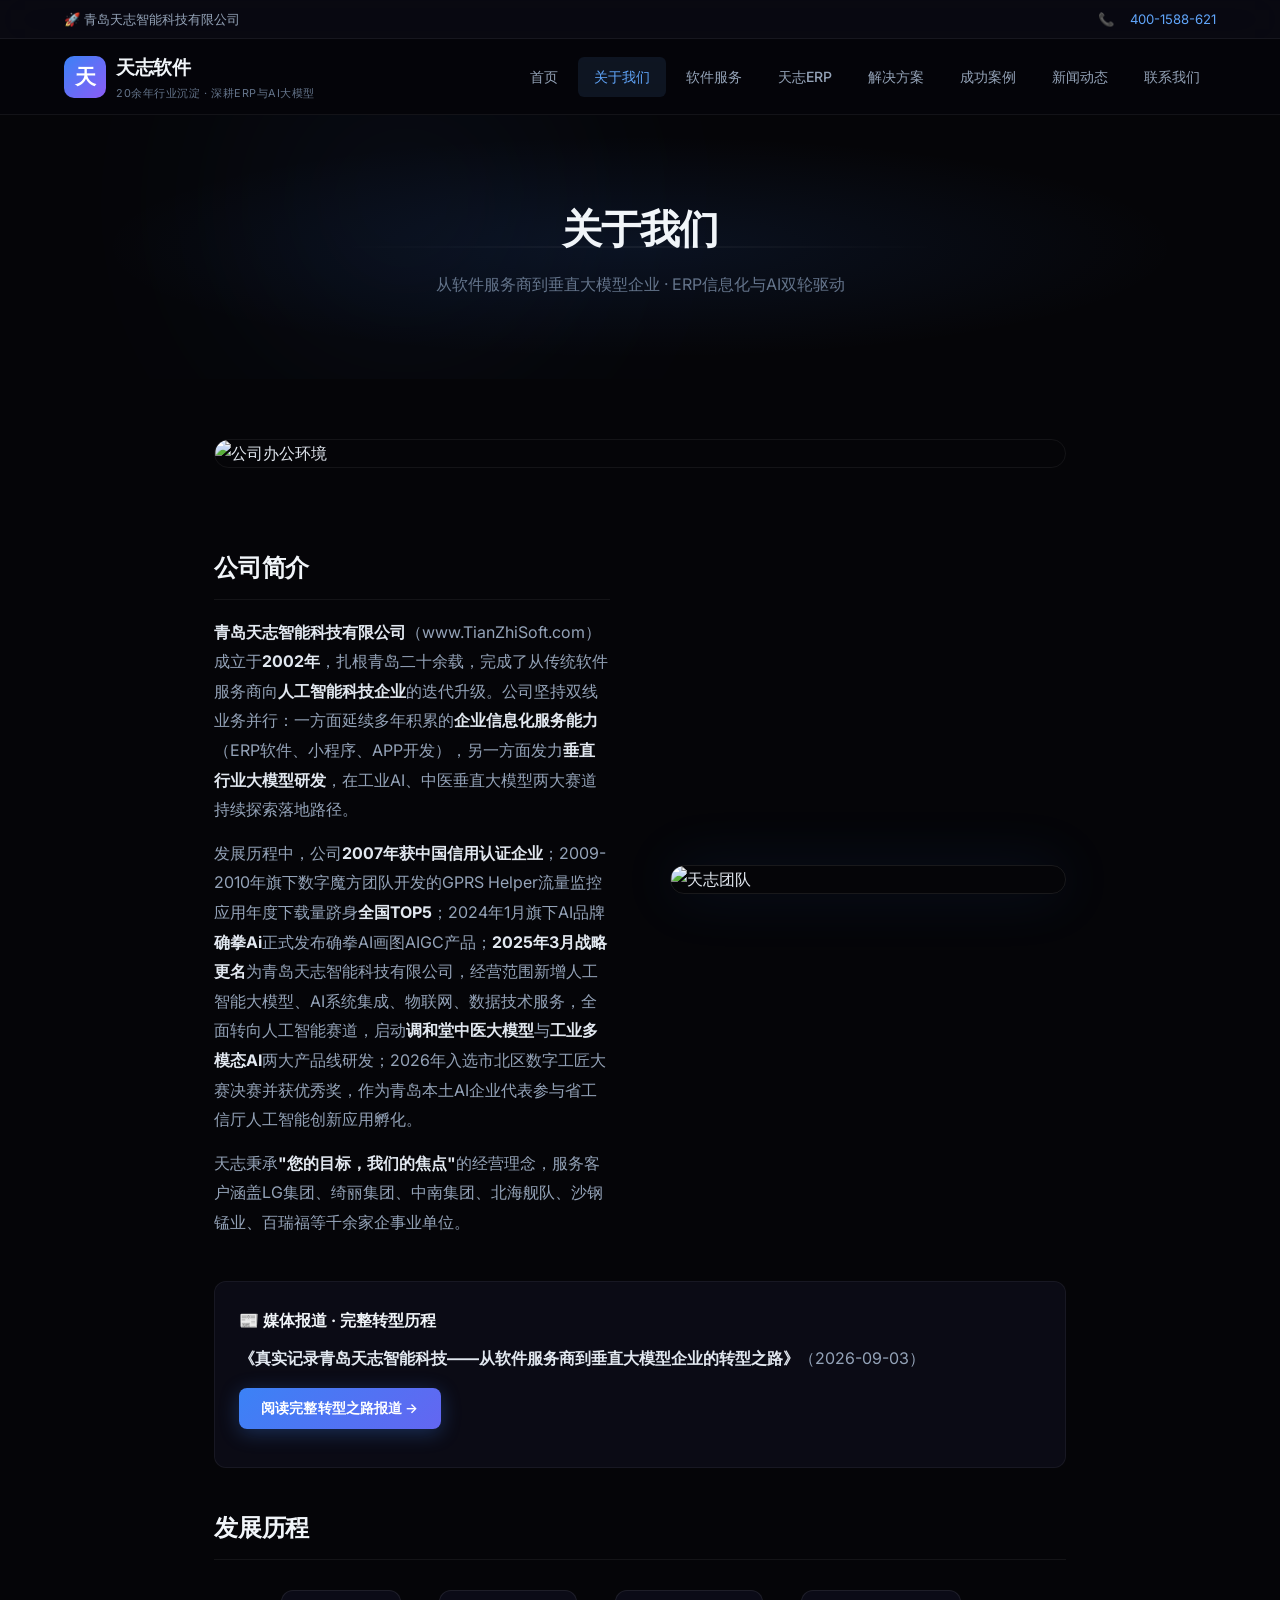
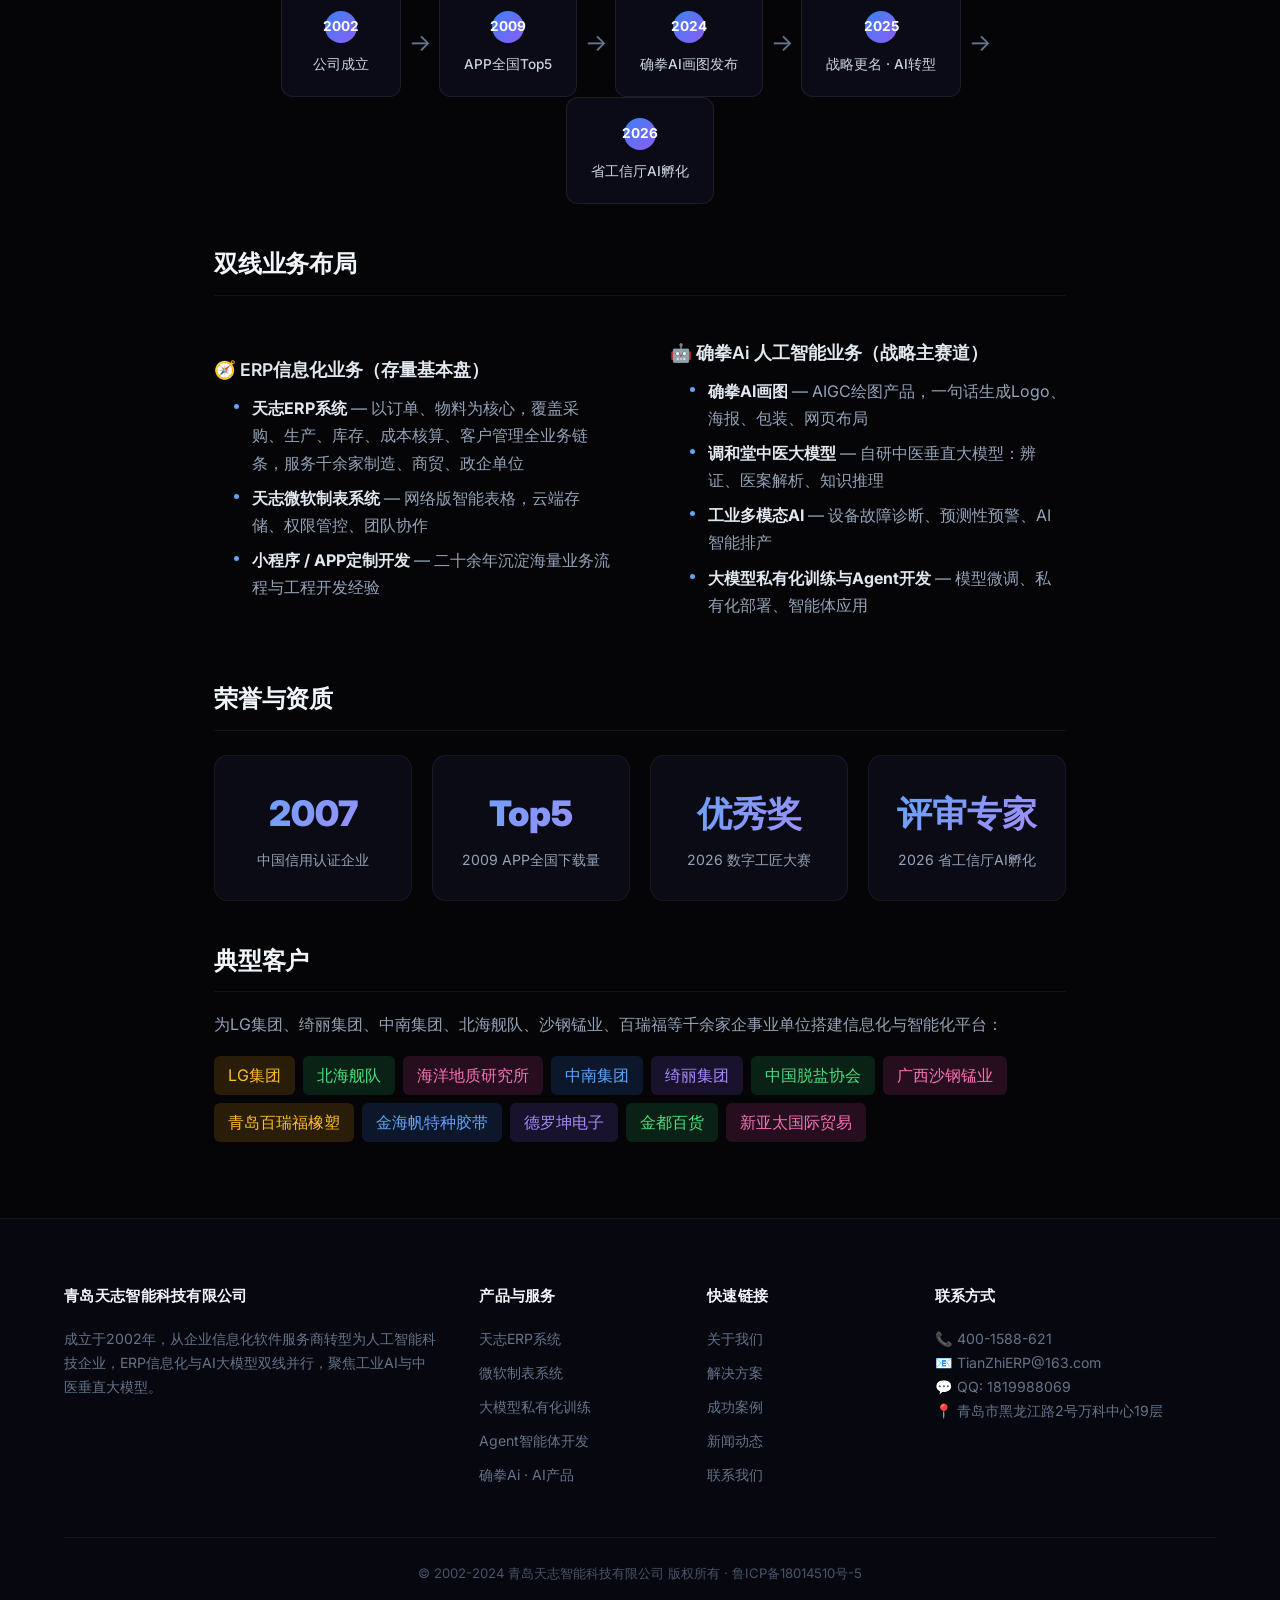
==== about.html @ 3a3dab51 "备份: www.tianzhisoft.com 全站 8 页面 + CSS (2026-09-12 改版前原版)" ====
<!DOCTYPE html>
<html lang="zh-CN">
<head>
<meta charset="UTF-8">
<meta name="viewport" content="width=device-width, initial-scale=1.0">
<meta name="description" content="青岛天志智能科技有限公司成立于2002年，从ERP信息化软件服务商转型为人工智能科技企业，聚焦大模型私有化训练、Agent开发与垂直行业AI。">
<title>关于我们 — 青岛天志智能科技 · 从软件服务商到AI企业</title>
<link href="https://fonts.googleapis.com/css2?family=Inter:wght@400;500;600;700;800;900&display=swap" rel="stylesheet">
<link rel="stylesheet" href="css/style.css">
</head>
<body>
<div class="top-bar"><div class="container"><span>🚀 青岛天志智能科技有限公司</span><span>📞 <a href="tel:4001588621">400-1588-621</a></span></div></div>
<header class="header">
  <div class="container">
    <a href="index.html" class="logo"><div class="logo-icon">天</div><div class="logo-text"><h1>天志软件</h1><span>20余年行业沉淀 · 深耕ERP与AI大模型</span></div></a>
    <div class="menu-toggle"><span></span><span></span><span></span></div>
    <nav class="nav">
      <a href="index.html">首页</a><a href="about.html" class="active">关于我们</a><a href="software.html">软件服务</a><a href="erp.html">天志ERP</a><a href="solutions.html">解决方案</a><a href="cases.html">成功案例</a><a href="news.html">新闻动态</a><a href="contact.html">联系我们</a>
    </nav>
  </div>
</header>

<section class="page-banner">
  <div class="glow-orb glow-orb--blue" style="width:300px;height:300px;top:-60px;left:20%;opacity:0.08;"></div>
  <div class="container" style="position:relative;z-index:1;"><h2>关于我们</h2><p>从软件服务商到垂直大模型企业 · ERP信息化与AI双轮驱动</p></div>
</section>

<div class="content">
  <div class="section-img">
    <img src="https://images.unsplash.com/photo-1497366216548-37526070297c?w=900&h=300&fit=crop&auto=format" alt="公司办公环境" loading="lazy">
  </div>

  <!-- Company Overview -->
  <div class="split-grid" style="margin-bottom:30px;">
    <div>
      <h2>公司简介</h2>
      <p><strong>青岛天志智能科技有限公司</strong>（www.TianZhiSoft.com）成立于<strong>2002年</strong>，扎根青岛二十余载，完成了从传统软件服务商向<strong>人工智能科技企业</strong>的迭代升级。公司坚持双线业务并行：一方面延续多年积累的<strong>企业信息化服务能力</strong>（ERP软件、小程序、APP开发），另一方面发力<strong>垂直行业大模型研发</strong>，在工业AI、中医垂直大模型两大赛道持续探索落地路径。</p>
      <p>发展历程中，公司<strong>2007年获中国信用认证企业</strong>；2009-2010年旗下数字魔方团队开发的GPRS Helper流量监控应用年度下载量跻身<strong>全国TOP5</strong>；2024年1月旗下AI品牌<strong>确拳Ai</strong>正式发布确拳AI画图AIGC产品；<strong>2025年3月战略更名</strong>为青岛天志智能科技有限公司，经营范围新增人工智能大模型、AI系统集成、物联网、数据技术服务，全面转向人工智能赛道，启动<strong>调和堂中医大模型</strong>与<strong>工业多模态AI</strong>两大产品线研发；2026年入选市北区数字工匠大赛决赛并获优秀奖，作为青岛本土AI企业代表参与省工信厅人工智能创新应用孵化。</p>
      <p>天志秉承<strong>"您的目标，我们的焦点"</strong>的经营理念，服务客户涵盖LG集团、绮丽集团、中南集团、北海舰队、沙钢锰业、百瑞福等千余家企事业单位。</p>
    </div>
    <div class="float-img">
      <img src="https://images.unsplash.com/photo-1600880292089-90a7e086ee0c?w=500&h=380&fit=crop&auto=format" alt="天志团队" loading="lazy">
    </div>
  </div>

  <!-- 转型之路 媒体报道链接 -->
  <div class="contact-info-cta" style="margin:10px 0 30px;">
    <p>📰 媒体报道 · 完整转型历程</p>
    <p style="margin-top:4px;"><strong style="color:#e2e8f0;">《真实记录青岛天志智能科技——从软件服务商到垂直大模型企业的转型之路》</strong>（2026-09-03）</p>
    <p style="margin-top:8px;"><a href="https://it.sohu.com/a/1071142036_121908860" target="_blank" rel="noopener" class="btn btn-primary" style="padding:8px 22px;font-size:0.85rem;">阅读完整转型之路报道 →</a></p>
  </div>

  <!-- Milestones -->
  <h2>发展历程</h2>
  <div class="process-flow" style="margin:30px 0;">
    <div class="process-step"><div class="step-num">2002</div><div class="step-label">公司成立</div></div><span class="process-arrow">→</span>
    <div class="process-step"><div class="step-num">2009</div><div class="step-label">APP全国Top5</div></div><span class="process-arrow">→</span>
    <div class="process-step"><div class="step-num">2024</div><div class="step-label">确拳AI画图发布</div></div><span class="process-arrow">→</span>
    <div class="process-step"><div class="step-num">2025</div><div class="step-label">战略更名 · AI转型</div></div><span class="process-arrow">→</span>
    <div class="process-step"><div class="step-num">2026</div><div class="step-label">省工信厅AI孵化</div></div>
  </div>

  <!-- 双业务布局 -->
  <h2>双线业务布局</h2>
  <div class="split-grid" style="margin-bottom:24px;">
    <div>
      <h3>🧭 ERP信息化业务（存量基本盘）</h3>
      <ul>
        <li><strong>天志ERP系统</strong> — 以订单、物料为核心，覆盖采购、生产、库存、成本核算、客户管理全业务链条，服务千余家制造、商贸、政企单位</li>
        <li><strong>天志微软制表系统</strong> — 网络版智能表格，云端存储、权限管控、团队协作</li>
        <li><strong>小程序 / APP定制开发</strong> — 二十余年沉淀海量业务流程与工程开发经验</li>
      </ul>
    </div>
    <div>
      <h3>🤖 确拳Ai 人工智能业务（战略主赛道）</h3>
      <ul>
        <li><strong>确拳AI画图</strong> — AIGC绘图产品，一句话生成Logo、海报、包装、网页布局</li>
        <li><strong>调和堂中医大模型</strong> — 自研中医垂直大模型：辨证、医案解析、知识推理</li>
        <li><strong>工业多模态AI</strong> — 设备故障诊断、预测性预警、AI智能排产</li>
        <li><strong>大模型私有化训练与Agent开发</strong> — 模型微调、私有化部署、智能体应用</li>
      </ul>
    </div>
  </div>

  <!-- 荣誉资质 -->
  <h2>荣誉与资质</h2>
  <div class="stat-banner" style="margin:24px 0;">
    <div class="stat-banner-item"><div class="num">2007</div><div class="lbl">中国信用认证企业</div></div>
    <div class="stat-banner-item"><div class="num">Top5</div><div class="lbl">2009 APP全国下载量</div></div>
    <div class="stat-banner-item"><div class="num">优秀奖</div><div class="lbl">2026 数字工匠大赛</div></div>
    <div class="stat-banner-item"><div class="num">评审专家</div><div class="lbl">2026 省工信厅AI孵化</div></div>
  </div>

  <!-- Clients -->
  <h2>典型客户</h2>
  <p>为LG集团、绮丽集团、中南集团、北海舰队、沙钢锰业、百瑞福等千余家企事业单位搭建信息化与智能化平台：</p>
  <div style="display:flex;flex-wrap:wrap;gap:8px;margin:16px 0;">
    <span style="background:rgba(245,158,11,0.15);color:#fbbf24;padding:6px 14px;border-radius:6px;">LG集团</span>
    <span style="background:rgba(34,197,94,0.15);color:#4ade80;padding:6px 14px;border-radius:6px;">北海舰队</span>
    <span style="background:rgba(236,72,153,0.15);color:#f472b6;padding:6px 14px;border-radius:6px;">海洋地质研究所</span>
    <span style="background:rgba(59,130,246,0.15);color:#60a5fa;padding:6px 14px;border-radius:6px;">中南集团</span>
    <span style="background:rgba(139,92,246,0.15);color:#a78bfa;padding:6px 14px;border-radius:6px;">绮丽集团</span>
    <span style="background:rgba(34,197,94,0.15);color:#4ade80;padding:6px 14px;border-radius:6px;">中国脱盐协会</span>
    <span style="background:rgba(236,72,153,0.15);color:#f472b6;padding:6px 14px;border-radius:6px;">广西沙钢锰业</span>
    <span style="background:rgba(245,158,11,0.15);color:#fbbf24;padding:6px 14px;border-radius:6px;">青岛百瑞福橡塑</span>
    <span style="background:rgba(59,130,246,0.15);color:#60a5fa;padding:6px 14px;border-radius:6px;">金海帆特种胶带</span>
    <span style="background:rgba(139,92,246,0.15);color:#a78bfa;padding:6px 14px;border-radius:6px;">德罗坤电子</span>
    <span style="background:rgba(34,197,94,0.15);color:#4ade80;padding:6px 14px;border-radius:6px;">金都百货</span>
    <span style="background:rgba(236,72,153,0.15);color:#f472b6;padding:6px 14px;border-radius:6px;">新亚太国际贸易</span>
  </div>
</div>

<footer class="footer">
  <div class="container">
    <div class="footer-grid">
      <div><h4>青岛天志智能科技有限公司</h4><p>成立于2002年，从企业信息化软件服务商转型为人工智能科技企业，ERP信息化与AI大模型双线并行，聚焦工业AI与中医垂直大模型。</p></div>
      <div><h4>产品与服务</h4><a href="erp.html">天志ERP系统</a><a href="software.html">微软制表系统</a><a href="contact.html">大模型私有化训练</a><a href="contact.html">Agent智能体开发</a><a href="cases.html">确拳Ai · AI产品</a></div>
      <div><h4>快速链接</h4><a href="about.html">关于我们</a><a href="solutions.html">解决方案</a><a href="cases.html">成功案例</a><a href="news.html">新闻动态</a><a href="contact.html">联系我们</a></div>
      <div><h4>联系方式</h4><p>📞 400-1588-621</p><p>📧 TianZhiERP@163.com</p><p>💬 QQ: 1819988069</p><p>📍 青岛市黑龙江路2号万科中心19层</p></div>
    </div>
    <div class="footer-bottom">© 2002-2024 青岛天志智能科技有限公司 版权所有 · 鲁ICP备18014510号-5</div>
  </div>
</footer>
<div class="back-top">↑</div>
<script src="js/main.js"></script>
</body>
</html>
---- css/style.css ----
/* ============================================================
   青岛天志软件 — 企业官网样式表
   设计参考: 现代SaaS风格，暗色主题 + 渐变点缀
   ============================================================ */

/* --- Reset & Base --- */
*, *::before, *::after { margin:0; padding:0; box-sizing:border-box; }
html { scroll-behavior:smooth; font-size:16px; }
body {
  font-family: "Inter", "Microsoft YaHei", "PingFang SC", "Hiragino Sans GB", -apple-system, BlinkMacSystemFont, "Segoe UI", sans-serif;
  color: #e2e8f0;
  background: #050508;
  line-height: 1.7;
  overflow-x: hidden;
}

a { text-decoration:none; color:inherit; }
ul, ol { list-style:none; }
img { max-width:100%; height:auto; display:block; }

/* --- Scrollbar --- */
::-webkit-scrollbar { width:6px; }
::-webkit-scrollbar-track { background:#0a0a14; }
::-webkit-scrollbar-thumb { background:#2a2a4a; border-radius:3px; }
::-webkit-scrollbar-thumb:hover { background:#3a3a5a; }

/* --- Utility --- */
.container { max-width:1200px; margin:0 auto; padding:0 24px; }
.section { padding:100px 0; position:relative; }
.section-label {
  display:inline-block; font-size:0.8rem; font-weight:600; letter-spacing:0.15em;
  text-transform:uppercase; color:#60a5fa; margin-bottom:16px;
  background:rgba(96,165,250,0.1); padding:6px 14px; border-radius:20px;
}
.section-title {
  font-size:2.5rem; font-weight:800; color:#f1f5f9; margin-bottom:16px;
  letter-spacing:-0.02em; line-height:1.2;
}
.section-title .gradient {
  background:linear-gradient(135deg, #60a5fa 0%, #a78bfa 40%, #fbbf24 100%);
  -webkit-background-clip:text; -webkit-text-fill-color:transparent;
  background-clip:text;
}
.section-subtitle {
  color:#94a3b8; font-size:1.1rem; margin-bottom:56px; max-width:600px;
}
.text-center { text-align:center; }
.text-center .section-subtitle { margin-left:auto; margin-right:auto; }

/* --- Glow Orbs (Background ambient) --- */
.glow-orb {
  position:absolute; border-radius:50%; filter:blur(120px); opacity:0.15;
  pointer-events:none; z-index:0;
}
.glow-orb--blue { background:#3b82f6; width:500px; height:500px; top:-100px; right:-150px; }
.glow-orb--purple { background:#8b5cf6; width:400px; height:400px; bottom:-100px; left:-100px; }
.glow-orb--gold { background:#f59e0b; width:300px; height:300px; top:50%; left:50%; transform:translate(-50%,-50%); }

/* --- Buttons --- */
.btn {
  display:inline-flex; align-items:center; gap:8px; padding:12px 28px; border-radius:8px;
  font-size:0.93rem; font-weight:600; cursor:pointer; transition:all .3s; border:none;
  letter-spacing:0.01em; position:relative; overflow:hidden;
}
.btn-primary {
  background:linear-gradient(135deg, #3b82f6, #6366f1);
  color:#fff; box-shadow:0 4px 20px rgba(59,130,246,0.3);
}
.btn-primary:hover { transform:translateY(-2px); box-shadow:0 8px 30px rgba(59,130,246,0.45); }
.btn-outline {
  border:1px solid rgba(255,255,255,0.2); color:#e2e8f0; background:rgba(255,255,255,0.04);
  backdrop-filter:blur(10px);
}
.btn-outline:hover { border-color:rgba(255,255,255,0.4); background:rgba(255,255,255,0.08); }
.btn-gold {
  background:linear-gradient(135deg, #f59e0b, #fbbf24); color:#0f172a;
  box-shadow:0 4px 20px rgba(245,158,11,0.3);
}
.btn-gold:hover { transform:translateY(-2px); box-shadow:0 8px 30px rgba(245,158,11,0.45); }
.btn-lg { padding:14px 36px; font-size:1rem; border-radius:10px; }

/* --- Top Bar --- */
.top-bar {
  background:rgba(10,10,20,0.8); border-bottom:1px solid rgba(255,255,255,0.06);
  font-size:0.82rem; padding:8px 0; backdrop-filter:blur(20px);
}
.top-bar .container { display:flex; justify-content:space-between; align-items:center; }
.top-bar span { color:#94a3b8; }
.top-bar a { color:#60a5fa; margin-left:12px; }
.top-bar a:hover { color:#93c5fd; }

/* --- Header --- */
.header {
  background:rgba(5,5,10,0.85); border-bottom:1px solid rgba(255,255,255,0.06);
  position:sticky; top:0; z-index:100; backdrop-filter:blur(20px);
}
.header .container { display:flex; align-items:center; justify-content:space-between; padding-top:12px; padding-bottom:12px; }
.logo { display:flex; align-items:center; gap:10px; }
.logo-icon {
  width:42px; height:42px; background:linear-gradient(135deg, #3b82f6, #8b5cf6);
  border-radius:10px; display:flex; align-items:center; justify-content:center;
  color:#fff; font-size:1.3rem; font-weight:900;
}
.logo-text h1 { font-size:1.2rem; color:#f1f5f9; font-weight:700; letter-spacing:-0.02em; }
.logo-text span { font-size:0.68rem; color:#64748b; display:block; letter-spacing:0.05em; white-space:nowrap; }

.nav { display:flex; gap:4px; }
.nav a {
  display:block; padding:8px 16px; color:#94a3b8; font-size:0.88rem;
  font-weight:500; border-radius:6px; transition:all .25s;
}
.nav a:hover { color:#e2e8f0; background:rgba(255,255,255,0.05); }
.nav a.active { color:#60a5fa; background:rgba(96,165,250,0.1); }

.menu-toggle {
  display:none; flex-direction:column; gap:5px; cursor:pointer; padding:8px;
}
.menu-toggle span {
  display:block; width:24px; height:2px; background:#94a3b8; border-radius:2px; transition:.3s;
}

/* --- Hero --- */
.hero {
  padding:120px 0 100px; position:relative; overflow:hidden;
  background:radial-gradient(ellipse 80% 60% at 50% 0%, rgba(59,130,246,0.12) 0%, transparent 60%),
             radial-gradient(ellipse 60% 50% at 80% 80%, rgba(139,92,246,0.08) 0%, transparent 60%);
}
.hero .container { position:relative; z-index:1; display:grid; grid-template-columns:1fr 1fr; gap:60px; align-items:center; }
.hero-content { }
.hero-badge {
  display:inline-flex; align-items:center; gap:8px; background:rgba(96,165,250,0.1);
  border:1px solid rgba(96,165,250,0.2); padding:6px 16px; border-radius:20px;
  font-size:0.82rem; color:#60a5fa; margin-bottom:24px;
}
.hero-badge .dot { width:6px; height:6px; background:#22c55e; border-radius:50%; animation:pulse 2s infinite; }
@keyframes pulse { 0%,100%{opacity:1} 50%{opacity:0.3} }
.hero h2 { font-size:3.2rem; font-weight:800; color:#f1f5f9; line-height:1.15; letter-spacing:-0.03em; margin-bottom:20px; }
.hero h2 .gradient {
  background:linear-gradient(135deg, #60a5fa 0%, #a78bfa 50%, #fbbf24 100%);
  -webkit-background-clip:text; -webkit-text-fill-color:transparent;
  background-clip:text;
}
.hero p { font-size:1.1rem; color:#94a3b8; margin-bottom:36px; line-height:1.8; max-width:520px; }
.hero-btns { display:flex; gap:14px; flex-wrap:wrap; }
.hero-stats { display:flex; gap:32px; margin-top:48px; }
.hero-stat { }
.hero-stat h3 { font-size:2rem; color:#f1f5f9; font-weight:800; letter-spacing:-0.02em; }
.hero-stat h3 span { background:linear-gradient(135deg, #60a5fa, #a78bfa); -webkit-background-clip:text; -webkit-text-fill-color:transparent; background-clip:text; }
.hero-stat p { color:#64748b; font-size:0.85rem; margin:0; }

/* Hero Visual (right side) */
.hero-visual {
  position:relative;
}
.hero-card {
  background:rgba(15,15,30,0.8); border:1px solid rgba(255,255,255,0.08); border-radius:16px;
  padding:28px; backdrop-filter:blur(20px); position:relative; z-index:2;
}
.hero-card .metric-row { display:flex; gap:20px; margin-bottom:20px; }
.hero-card .metric {
  flex:1; background:rgba(255,255,255,0.03); border-radius:10px; padding:16px;
  border:1px solid rgba(255,255,255,0.05);
}
.hero-card .metric .value { font-size:1.5rem; font-weight:800; color:#f1f5f9; }
.hero-card .metric .label { font-size:0.75rem; color:#64748b; margin-top:4px; }
.hero-card .progress-bar {
  height:4px; background:rgba(255,255,255,0.06); border-radius:2px; margin-top:16px; overflow:hidden;
}
.hero-card .progress-bar .fill {
  height:100%; background:linear-gradient(90deg, #3b82f6, #8b5cf6); border-radius:2px;
  width:78%; animation:fillBar 2s ease-out;
}
@keyframes fillBar { from{width:0} to{width:78%} }

/* --- Cards --- */
.cards { display:grid; grid-template-columns:repeat(auto-fit, minmax(270px,1fr)); gap:20px; }
.card {
  background:rgba(15,15,30,0.6); border:1px solid rgba(255,255,255,0.06);
  border-radius:14px; padding:32px 26px; transition:all .35s;
  position:relative; overflow:hidden;
}
.card::before {
  content:''; position:absolute; top:0; left:0; right:0; height:1px;
  background:linear-gradient(90deg, transparent, rgba(96,165,250,0.4), transparent);
  opacity:0; transition:opacity .35s;
}
.card:hover { transform:translateY(-4px); border-color:rgba(255,255,255,0.12); box-shadow:0 20px 60px rgba(0,0,0,0.4); }
.card:hover::before { opacity:1; }
.card-icon {
  width:48px; height:48px; border-radius:12px; display:flex; align-items:center;
  justify-content:center; margin-bottom:18px; font-size:1.3rem;
  background:rgba(59,130,246,0.1); color:#60a5fa;
}
.card:nth-child(2) .card-icon { background:rgba(139,92,246,0.1); color:#a78bfa; }
.card:nth-child(3) .card-icon { background:rgba(245,158,11,0.1); color:#fbbf24; }
.card:nth-child(4) .card-icon { background:rgba(34,197,94,0.1); color:#4ade80; }
.card h3 { font-size:1.1rem; color:#f1f5f9; margin-bottom:8px; font-weight:700; }
.card p { color:#94a3b8; font-size:0.9rem; line-height:1.7; margin-bottom:14px; }
.card .link { color:#60a5fa; font-size:0.88rem; font-weight:600; display:inline-flex; align-items:center; gap:6px; transition:gap .3s; }
.card .link:hover { gap:10px; }

/* --- ERP Modules --- */
.erp-modules { display:grid; grid-template-columns:repeat(4,1fr); gap:16px; }
.erp-module {
  background:rgba(15,15,30,0.6); border:1px solid rgba(255,255,255,0.05);
  border-radius:12px; padding:24px 16px; text-align:center; transition:.3s;
}
.erp-module:hover { border-color:rgba(96,165,250,0.3); background:rgba(30,30,50,0.6); transform:translateY(-2px); }
.erp-module .num { font-size:1.6rem; font-weight:900; background:linear-gradient(135deg, #60a5fa, #a78bfa); -webkit-background-clip:text; -webkit-text-fill-color:transparent; background-clip:text; margin-bottom:6px; }
.erp-module h4 { font-size:0.88rem; color:#cbd5e1; font-weight:500; }

/* --- Advantage Table --- */
.adv-table { width:100%; border-collapse:separate; border-spacing:0; border-radius:14px; overflow:hidden; border:1px solid rgba(255,255,255,0.06); }
.adv-table th { background:rgba(30,30,50,0.8); color:#e2e8f0; padding:16px 24px; text-align:left; font-weight:600; font-size:0.9rem; }
.adv-table td { padding:16px 24px; border-bottom:1px solid rgba(255,255,255,0.04); color:#94a3b8; font-size:0.9rem; }
.adv-table tr:last-child td { border-bottom:none; }
.adv-table tr:hover td { background:rgba(255,255,255,0.02); }
.adv-table td:first-child { color:#f1f5f9; font-weight:600; }

/* --- Clients --- */
.clients-bar {
  background:rgba(15,15,30,0.6); border-top:1px solid rgba(255,255,255,0.05);
  border-bottom:1px solid rgba(255,255,255,0.05); padding:30px 0;
}
.clients-bar .container { display:flex; justify-content:center; align-items:center; gap:10px; flex-wrap:wrap; }
.clients-bar span { color:#64748b; font-size:0.88rem; }
.clients-bar strong { color:#cbd5e1; font-weight:500; }

/* --- Cases --- */
.case-list { display:grid; grid-template-columns:1fr 1fr; gap:20px; }
.case-card {
  background:rgba(15,15,30,0.6); border:1px solid rgba(255,255,255,0.06);
  border-radius:14px; padding:28px; transition:.35s; position:relative; overflow:hidden;
}
.case-card::after {
  content:''; position:absolute; left:0; top:0; bottom:0; width:3px;
  background:linear-gradient(180deg, #60a5fa, #a78bfa); border-radius:0 2px 2px 0;
  opacity:0; transition:opacity .35s;
}
.case-card:hover { border-color:rgba(255,255,255,0.12); box-shadow:0 20px 60px rgba(0,0,0,0.4); transform:translateY(-2px); }
.case-card:hover::after { opacity:1; }
.case-card h3 { color:#f1f5f9; font-size:1.05rem; margin-bottom:10px; font-weight:700; }
.case-card p { color:#94a3b8; font-size:0.9rem; line-height:1.7; }
.case-card .highlight { color:#60a5fa; font-weight:700; }

/* --- News --- */
.news-list { display:flex; flex-direction:column; gap:10px; }
.news-item {
  background:rgba(15,15,30,0.6); border:1px solid rgba(255,255,255,0.05);
  padding:16px 24px; border-radius:10px; display:flex;
  justify-content:space-between; align-items:center; transition:.3s;
}
.news-item:hover { border-color:rgba(255,255,255,0.1); background:rgba(25,25,40,0.6); }
.news-item .date { color:#64748b; font-size:0.82rem; white-space:nowrap; margin-left:16px; font-variant-numeric:tabular-nums; }
.news-item a { color:#cbd5e1; font-size:0.93rem; }
.news-item a:hover { color:#60a5fa; }

/* --- Page Banner --- */
.page-banner {
  padding:80px 0; text-align:center; position:relative; overflow:hidden;
  background:radial-gradient(ellipse 60% 60% at 50% 50%, rgba(59,130,246,0.1) 0%, transparent 70%);
}
.page-banner::before {
  content:''; position:absolute; top:50%; left:50%; transform:translate(-50%,-50%);
  width:600px; height:1px; background:linear-gradient(90deg, transparent, rgba(255,255,255,0.1), transparent);
}
.page-banner h2 { font-size:2.5rem; font-weight:800; color:#f1f5f9; letter-spacing:-0.02em; margin-bottom:8px; }
.page-banner p { color:#64748b; font-size:1rem; }

/* --- Content (generic) --- */
.content { max-width:900px; margin:0 auto; padding:60px 24px; }
.content h2 { color:#f1f5f9; font-size:1.5rem; margin:40px 0 18px; font-weight:700; letter-spacing:-0.01em; padding-bottom:10px; border-bottom:1px solid rgba(255,255,255,0.06); }
.content h3 { color:#e2e8f0; font-size:1.1rem; margin:24px 0 10px; font-weight:600; }
.content h4 { color:#cbd5e1; font-size:0.98rem; margin:16px 0 8px; }
.content p { color:#94a3b8; margin-bottom:14px; line-height:1.85; }
.content ul, .content ol { margin:10px 0 20px 20px; }
.content ul li, .content ol li { color:#94a3b8; margin-bottom:8px; line-height:1.7; }
.content ul li { position:relative; padding-left:18px; }
.content ul li::before { content:''; position:absolute; left:0; top:9px; width:5px; height:5px; background:#60a5fa; border-radius:50%; }
.content strong { color:#e2e8f0; }
.content blockquote {
  background:rgba(15,15,30,0.6); border-left:3px solid #8b5cf6; padding:16px 20px;
  margin:20px 0; color:#94a3b8; border-radius:0 8px 8px 0; font-style:italic;
}
.content hr { border:none; border-top:1px solid rgba(255,255,255,0.06); margin:40px 0; }

/* --- Contact --- */
.contact-grid { display:grid; grid-template-columns:1fr 1fr; gap:40px; align-items:start; }
.contact-info { }
.contact-info h3 { color:#f1f5f9; font-size:1.2rem; margin-bottom:20px; font-weight:700; }
.contact-item { display:flex; align-items:flex-start; gap:14px; margin-bottom:22px; }
.contact-item .icon {
  font-size:1.2rem; flex-shrink:0; margin-top:2px;
  width:40px; height:40px; border-radius:10px; display:flex; align-items:center;
  justify-content:center; background:rgba(96,165,250,0.1); color:#60a5fa;
}
.contact-item:nth-child(2) .icon { background:rgba(139,92,246,0.1); color:#a78bfa; }
.contact-item:nth-child(3) .icon { background:rgba(245,158,11,0.1); color:#fbbf24; }
.contact-item:nth-child(4) .icon { background:rgba(34,197,94,0.1); color:#4ade80; }
.contact-item:nth-child(5) .icon { background:rgba(236,72,153,0.1); color:#f472b6; }
.contact-item .text strong { display:block; color:#e2e8f0; font-size:0.88rem; font-weight:600; }
.contact-item .text span { color:#94a3b8; font-size:0.9rem; }
.contact-info-cta {
  margin-top:30px; padding:24px; border-radius:12px;
  background:rgba(15,15,30,0.6); border:1px solid rgba(255,255,255,0.06);
}
.contact-info-cta p:first-child { color:#f1f5f9; font-weight:700; margin-bottom:8px; }
.contact-info-cta p:last-child { color:#94a3b8; font-size:0.9rem; }

.contact-form {
  background:rgba(15,15,30,0.6); border:1px solid rgba(255,255,255,0.06);
  border-radius:16px; padding:32px;
}
.contact-form h3 { color:#f1f5f9; margin-bottom:24px; font-size:1.15rem; font-weight:700; }
.form-group { margin-bottom:18px; }
.form-group label { display:block; color:#94a3b8; font-size:0.85rem; margin-bottom:6px; font-weight:500; }
.form-group input, .form-group textarea {
  width:100%; padding:12px 16px; background:rgba(10,10,20,0.6);
  border:1px solid rgba(255,255,255,0.08); border-radius:8px;
  font-size:0.93rem; color:#e2e8f0; transition:.3s; font-family:inherit;
}
.form-group input::placeholder, .form-group textarea::placeholder { color:#475569; }
.form-group input:focus, .form-group textarea:focus {
  outline:none; border-color:#60a5fa; box-shadow:0 0 0 3px rgba(96,165,250,0.1);
}
.form-group textarea { height:130px; resize:vertical; }

/* --- CTA Section --- */
.cta-section {
  text-align:center; padding:100px 0; position:relative; overflow:hidden;
  background:radial-gradient(ellipse 60% 60% at 50% 50%, rgba(59,130,246,0.1) 0%, transparent 60%);
  border-top:1px solid rgba(255,255,255,0.05); border-bottom:1px solid rgba(255,255,255,0.05);
}
.cta-section h2 { font-size:2.2rem; font-weight:800; color:#f1f5f9; letter-spacing:-0.02em; margin-bottom:12px; }
.cta-section p { color:#94a3b8; font-size:1.05rem; margin-bottom:30px; }

/* --- Footer --- */
.footer {
  background:rgba(8,8,16,0.9); border-top:1px solid rgba(255,255,255,0.05);
  padding:64px 0 24px;
}
.footer-grid { display:grid; grid-template-columns:2fr 1fr 1fr 1.5fr; gap:40px; margin-bottom:40px; }
.footer h4 { color:#f1f5f9; font-size:0.95rem; margin-bottom:18px; font-weight:700; letter-spacing:0.02em; }
.footer p, .footer a { color:#64748b; font-size:0.88rem; }
.footer a { display:block; margin-bottom:10px; transition:color .2s; }
.footer a:hover { color:#e2e8f0; }
.footer-bottom {
  border-top:1px solid rgba(255,255,255,0.06); padding-top:24px;
  text-align:center; font-size:0.82rem; color:#475569;
}

/* --- Back to Top --- */
.back-top {
  position:fixed; bottom:28px; right:28px; width:44px; height:44px;
  background:rgba(30,30,50,0.8); border:1px solid rgba(255,255,255,0.1);
  color:#94a3b8; border-radius:12px; display:flex;
  align-items:center; justify-content:center; cursor:pointer;
  font-size:1.1rem; backdrop-filter:blur(10px);
  opacity:0; visibility:hidden; transition:.3s; z-index:200;
}
.back-top.show { opacity:1; visibility:visible; }
.back-top:hover { color:#f1f5f9; border-color:rgba(255,255,255,0.2); }

/* --- FAQ --- */
.faq-item {
  background:rgba(15,15,30,0.6); border:1px solid rgba(255,255,255,0.06);
  border-radius:12px; margin-bottom:12px; overflow:hidden; transition:.3s;
}
.faq-item:hover { border-color:rgba(255,255,255,0.1); }
.faq-q {
  padding:18px 24px; cursor:pointer; display:flex; justify-content:space-between;
  align-items:center; font-weight:600; color:#e2e8f0; font-size:0.95rem;
}
.faq-q::after { content:'+'; font-size:1.2rem; color:#64748b; transition:.3s; }
.faq-item.open .faq-q::after { content:'−'; color:#60a5fa; }
.faq-a { max-height:0; overflow:hidden; transition:max-height .35s; }
.faq-item.open .faq-a { max-height:300px; }
.faq-a p { padding:0 24px 18px; color:#94a3b8; font-size:0.9rem; line-height:1.7; }

/* --- Images & Visuals --- */
.img-rounded { border-radius:14px; overflow:hidden; }
.img-bordered { border:1px solid rgba(255,255,255,0.08); border-radius:14px; }
.img-glow { box-shadow:0 0 60px rgba(59,130,246,0.15); }
.img-cover { width:100%; height:100%; object-fit:cover; }
.img-contain { width:100%; height:100%; object-fit:contain; }

/* Image Card (text overlay on image) */
.img-card {
  position:relative; border-radius:14px; overflow:hidden; height:280px;
  border:1px solid rgba(255,255,255,0.06);
}
.img-card img { width:100%; height:100%; object-fit:cover; transition:transform .5s; }
.img-card:hover img { transform:scale(1.05); }
.img-card .img-card-overlay {
  position:absolute; inset:0;
  background:linear-gradient(180deg, transparent 30%, rgba(5,5,8,0.9) 100%);
  display:flex; flex-direction:column; justify-content:flex-end; padding:24px;
}
.img-card .img-card-overlay h4 { color:#fff; font-size:1.1rem; font-weight:700; margin-bottom:4px; }
.img-card .img-card-overlay p { color:#cbd5e1; font-size:0.85rem; }

/* Image Grid (2-col or 3-col) */
.img-grid-2 { display:grid; grid-template-columns:1fr 1fr; gap:20px; }
.img-grid-3 { display:grid; grid-template-columns:1fr 1fr 1fr; gap:20px; }
.img-grid-4 { display:grid; grid-template-columns:repeat(4,1fr); gap:16px; }

/* Hero Image (right side) */
.hero-img {
  position:relative; border-radius:16px; overflow:hidden;
  border:1px solid rgba(255,255,255,0.1); box-shadow:0 20px 80px rgba(0,0,0,0.5);
}
.hero-img img { width:100%; height:auto; display:block; }

/* Section image (full-width banner style) */
.section-img {
  border-radius:16px; overflow:hidden; margin-bottom:40px;
  border:1px solid rgba(255,255,255,0.06);
}
.section-img img { width:100%; height:auto; display:block; }

/* Photo gallery with caption */
.photo-caption {
  position:relative; border-radius:14px; overflow:hidden;
  border:1px solid rgba(255,255,255,0.06); transition:.3s;
}
.photo-caption:hover { transform:translateY(-3px); box-shadow:0 16px 48px rgba(0,0,0,0.4); }
.photo-caption img { width:100%; display:block; }
.photo-caption .caption {
  padding:14px 18px; background:rgba(15,15,30,0.8);
  font-size:0.85rem; color:#94a3b8;
}

/* Float image (image beside text with glow) */
.float-img {
  border-radius:14px; overflow:hidden; position:relative;
  border:1px solid rgba(255,255,255,0.08);
  box-shadow:0 0 60px rgba(59,130,246,0.12);
}
.float-img img { width:100%; display:block; }

@media (max-width:1024px) {
  .img-grid-3 { grid-template-columns:1fr 1fr; }
  .img-grid-4 { grid-template-columns:1fr 1fr; }
}
@media (max-width:768px) {
  .img-grid-2, .img-grid-3, .img-grid-4 { grid-template-columns:1fr; }
  .img-card { height:200px; }
}

/* Hero Illustration */
.hero-illustration { position:relative; z-index:2; }
.hero-illustration svg { width:100%; height:auto; }

/* Image + Text Split */
.split-grid { display:grid; grid-template-columns:1fr 1fr; gap:60px; align-items:center; }
.split-grid.reverse { direction:rtl; }
.split-grid.reverse > * { direction:ltr; }
.split-image { position:relative; }
.split-image img, .split-image svg { width:100%; border-radius:14px; }
.split-image::after {
  content:''; position:absolute; inset:-8px; border-radius:20px;
  background:linear-gradient(135deg, rgba(59,130,246,0.15), rgba(139,92,246,0.1));
  z-index:-1; filter:blur(20px);
}

/* Service Icon Grid (for visual sections) */
.icon-grid { display:grid; grid-template-columns:repeat(4,1fr); gap:16px; margin-top:24px; }
.icon-grid-item {
  background:rgba(15,15,30,0.5); border:1px solid rgba(255,255,255,0.06);
  border-radius:12px; padding:20px 14px; text-align:center; transition:.3s;
}
.icon-grid-item:hover { border-color:rgba(96,165,250,0.25); transform:translateY(-2px); }
.icon-grid-item .ico { font-size:2rem; margin-bottom:8px; }
.icon-grid-item .lbl { font-size:0.82rem; color:#94a3b8; }

/* Dashboard Preview */
.dashboard-preview {
  background:rgba(15,15,30,0.7); border:1px solid rgba(255,255,255,0.08);
  border-radius:16px; padding:24px; position:relative; overflow:hidden;
}
.dashboard-preview .db-header {
  display:flex; gap:8px; margin-bottom:20px;
}
.dashboard-preview .db-dot {
  width:10px; height:10px; border-radius:50%;
}
.dashboard-preview .db-dot:nth-child(1) { background:#ef4444; }
.dashboard-preview .db-dot:nth-child(2) { background:#f59e0b; }
.dashboard-preview .db-dot:nth-child(3) { background:#22c55e; }
.dashboard-preview .db-chart {
  display:flex; align-items:flex-end; gap:12px; height:100px; margin-bottom:16px;
}
.dashboard-preview .db-bar {
  flex:1; border-radius:4px 4px 0 0; background:linear-gradient(180deg, #60a5fa, #3b82f6);
  opacity:0.7; transition:opacity .3s;
}
.dashboard-preview .db-bar:nth-child(odd) { background:linear-gradient(180deg, #a78bfa, #8b5cf6); }
.dashboard-preview .db-bar:hover { opacity:1; }
.dashboard-preview .db-row {
  display:flex; justify-content:space-between; padding:8px 0;
  border-bottom:1px solid rgba(255,255,255,0.04); font-size:0.8rem; color:#94a3b8;
}
.dashboard-preview .db-row .val { color:#e2e8f0; font-weight:600; }

/* Process / Flow */
.process-flow {
  display:flex; align-items:center; justify-content:center; gap:0; flex-wrap:wrap; margin:30px 0;
}
.process-step {
  background:rgba(15,15,30,0.7); border:1px solid rgba(255,255,255,0.08);
  border-radius:12px; padding:20px 24px; text-align:center; min-width:120px;
  position:relative; transition:.3s;
}
.process-step:hover { border-color:rgba(96,165,250,0.3); transform:translateY(-2px); }
.process-step .step-num {
  width:32px; height:32px; border-radius:50%; background:linear-gradient(135deg, #3b82f6, #8b5cf6);
  color:#fff; display:flex; align-items:center; justify-content:center;
  margin:0 auto 10px; font-weight:700; font-size:0.85rem;
}
.process-step .step-label { font-size:0.85rem; color:#cbd5e1; font-weight:500; }
.process-arrow {
  color:#64748b; font-size:1.5rem; margin:0 8px; flex-shrink:0;
}

/* Stat Banner */
.stat-banner {
  display:grid; grid-template-columns:repeat(4,1fr); gap:20px; margin:30px 0;
}
.stat-banner-item {
  background:rgba(15,15,30,0.6); border:1px solid rgba(255,255,255,0.06);
  border-radius:14px; padding:28px 20px; text-align:center; transition:.3s;
}
.stat-banner-item:hover { border-color:rgba(255,255,255,0.12); }
.stat-banner-item .num { font-size:2.2rem; font-weight:900; background:linear-gradient(135deg, #60a5fa, #a78bfa); -webkit-background-clip:text; -webkit-text-fill-color:transparent; background-clip:text; }
.stat-banner-item .lbl { color:#94a3b8; font-size:0.88rem; margin-top:4px; }

/* Section Image Banner */
.section-img-banner {
  height:280px; border-radius:16px; overflow:hidden; position:relative;
  margin-bottom:40px; display:flex; align-items:center; justify-content:center;
}
.section-img-banner .overlay {
  position:absolute; inset:0;
  background:linear-gradient(180deg, rgba(5,5,8,0.3), rgba(5,5,8,0.85));
  z-index:1;
}
.section-img-banner .banner-text { position:relative; z-index:2; text-align:center; }
.section-img-banner .banner-text h2 { font-size:2rem; font-weight:800; color:#fff; }

/* Responsive image additions */
@media (max-width:1024px) {
  .split-grid { grid-template-columns:1fr; gap:30px; }
  .stat-banner { grid-template-columns:repeat(2,1fr); }
  .icon-grid { grid-template-columns:repeat(2,1fr); }
  .process-flow { gap:10px; }
}
@media (max-width:768px) {
  .stat-banner { grid-template-columns:1fr 1fr; }
  .section-img-banner { height:180px; }
}
@media (max-width:480px) {
  .stat-banner { grid-template-columns:1fr; }
  .icon-grid { grid-template-columns:1fr 1fr; }
}

/* --- Responsive --- */
@media (max-width:1024px) {
  .hero .container { grid-template-columns:1fr; gap:40px; }
  .hero h2 { font-size:2.5rem; }
  .hero-visual { max-width:400px; margin:0 auto; }
  .erp-modules { grid-template-columns:repeat(3,1fr); }
  .footer-grid { grid-template-columns:1fr 1fr; }
}

@media (max-width:768px) {
  .menu-toggle { display:flex; }
  .nav {
    display:none; flex-direction:column; position:absolute; top:100%;
    left:0; right:0; background:rgba(10,10,20,0.95); backdrop-filter:blur(20px);
    border-bottom:1px solid rgba(255,255,255,0.06); padding:8px;
  }
  .nav.show { display:flex; }
  .nav a { padding:12px 16px; border-radius:8px; }

  .hero { padding:80px 0 60px; }
  .hero h2 { font-size:2rem; }
  .hero-stats { gap:20px; flex-wrap:wrap; }
  .hero .container { grid-template-columns:1fr; }
  .case-list { grid-template-columns:1fr; }
  .erp-modules { grid-template-columns:repeat(2,1fr); }
  .contact-grid { grid-template-columns:1fr; }
  .footer-grid { grid-template-columns:1fr; }
  .section { padding:60px 0; }
  .section-title { font-size:1.8rem; }
}

@media (max-width:480px) {
  .hero h2 { font-size:1.6rem; }
  .hero-btns { flex-direction:column; }
  .erp-modules { grid-template-columns:1fr 1fr; }
  .cards { grid-template-columns:1fr; }
  .hero-stats { flex-direction:column; gap:16px; }
  .section-title { font-size:1.5rem; }
}
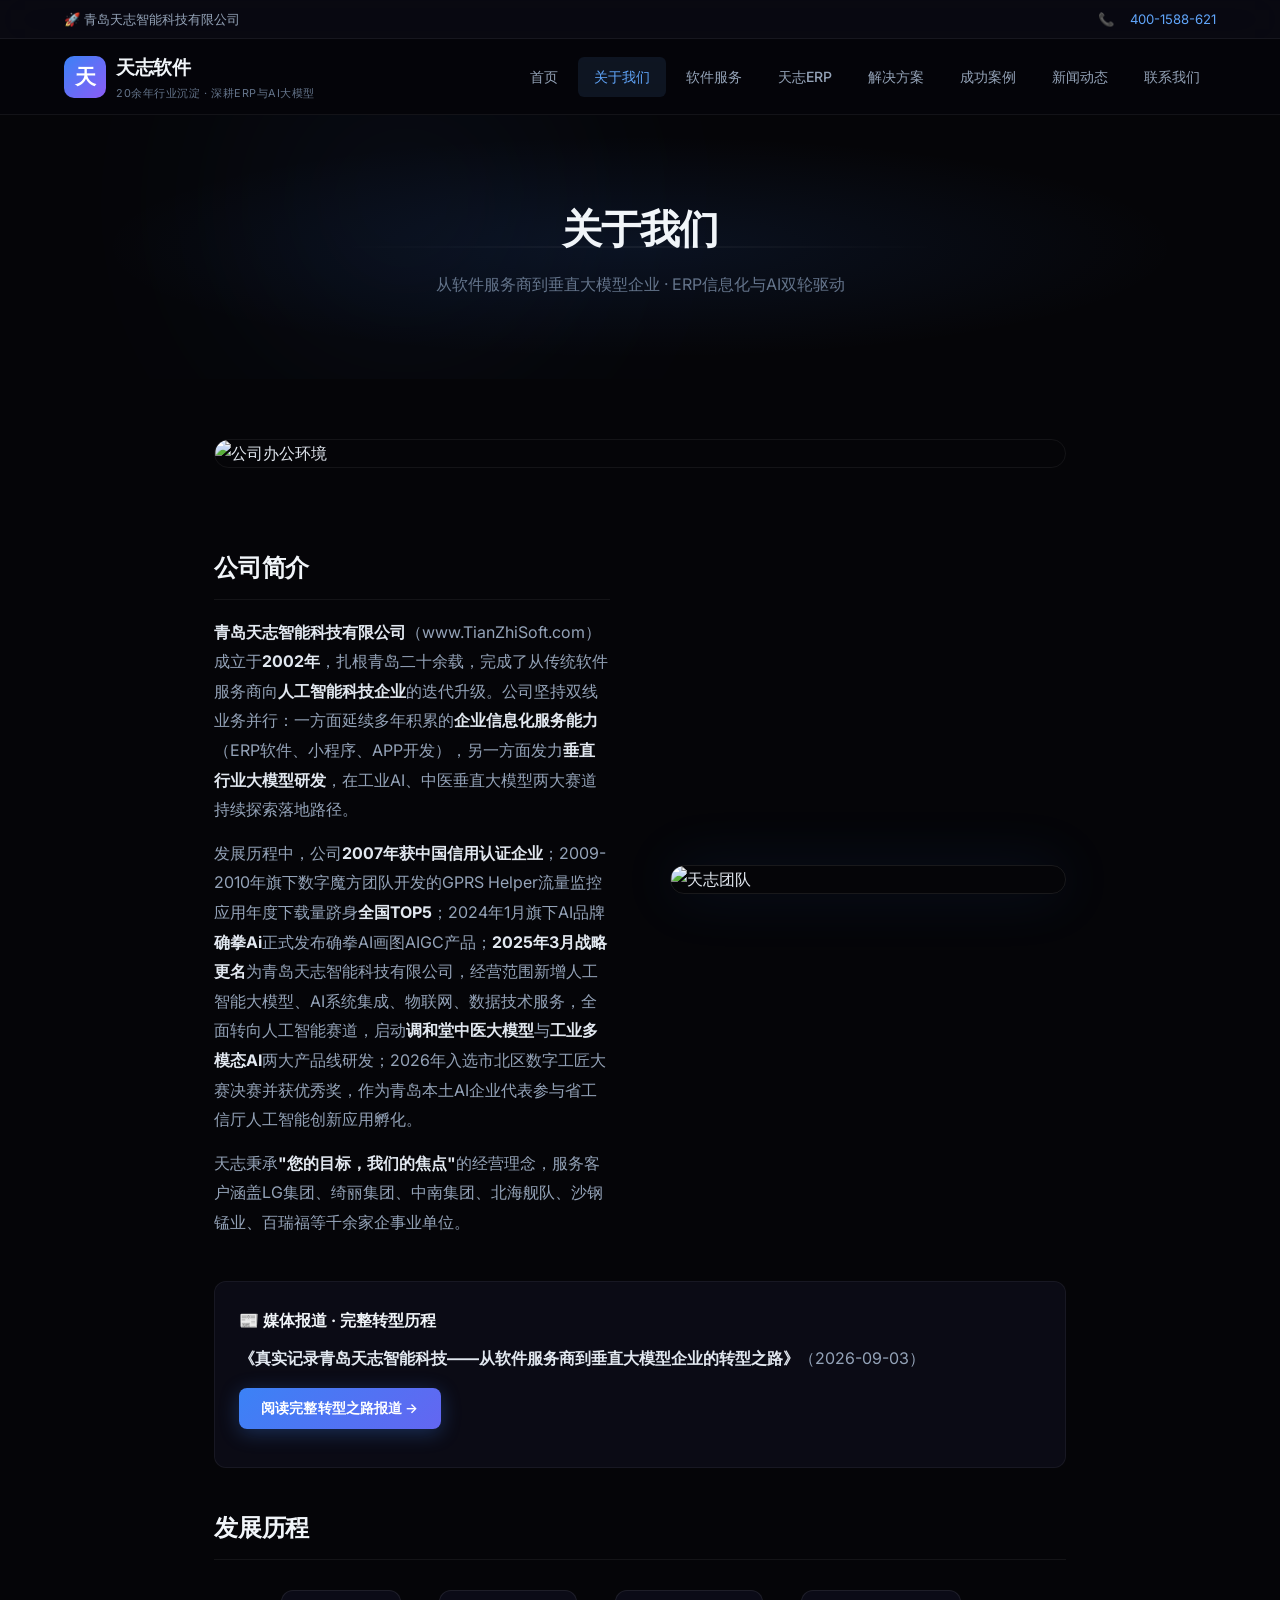
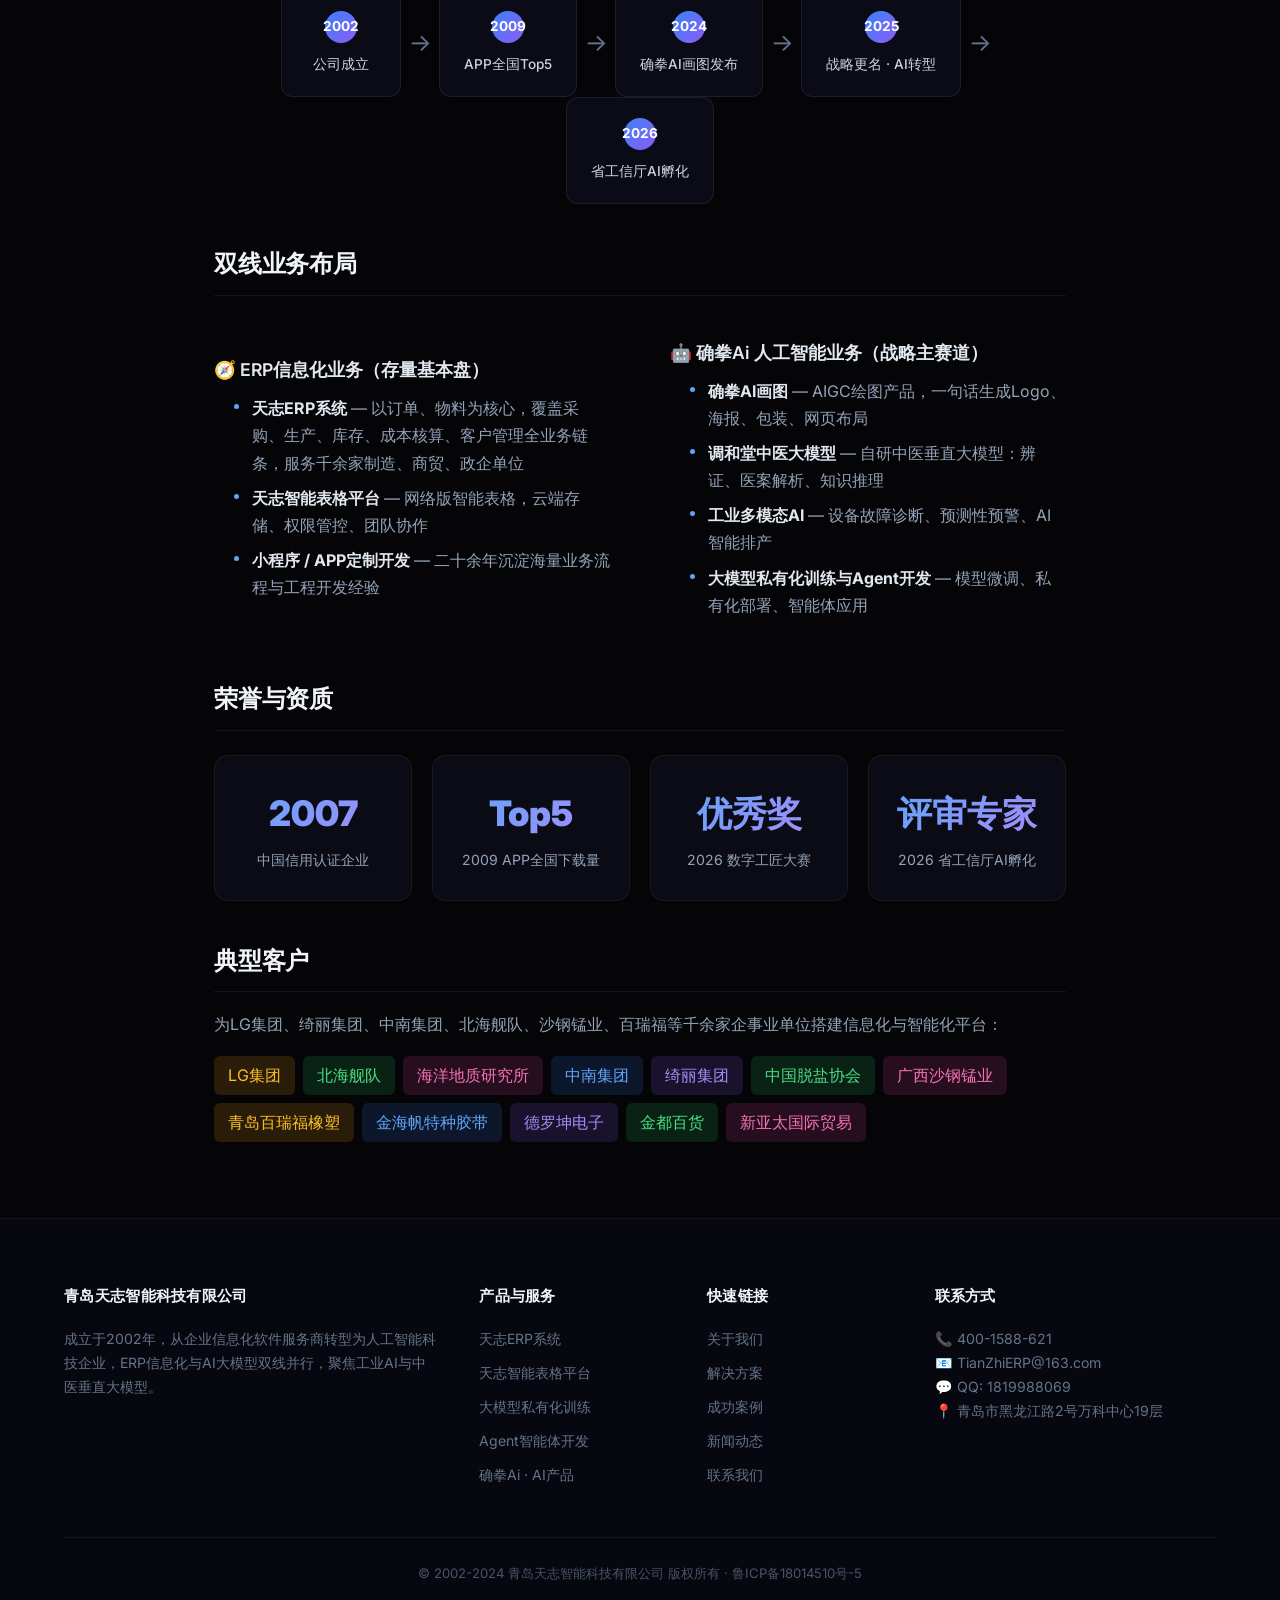
==== commit a0b6e406: "产品改名: 微软制表系统 -> 天志智能表格平台 (5处, 4文件)" ====
--- a/about.html
+++ b/about.html
@@ -67,7 +67,7 @@
       <h3>🧭 ERP信息化业务（存量基本盘）</h3>
       <ul>
         <li><strong>天志ERP系统</strong> — 以订单、物料为核心，覆盖采购、生产、库存、成本核算、客户管理全业务链条，服务千余家制造、商贸、政企单位</li>
-        <li><strong>天志微软制表系统</strong> — 网络版智能表格，云端存储、权限管控、团队协作</li>
+        <li><strong>天志智能表格平台</strong> — 网络版智能表格，云端存储、权限管控、团队协作</li>
         <li><strong>小程序 / APP定制开发</strong> — 二十余年沉淀海量业务流程与工程开发经验</li>
       </ul>
     </div>
@@ -114,7 +114,7 @@
   <div class="container">
     <div class="footer-grid">
       <div><h4>青岛天志智能科技有限公司</h4><p>成立于2002年，从企业信息化软件服务商转型为人工智能科技企业，ERP信息化与AI大模型双线并行，聚焦工业AI与中医垂直大模型。</p></div>
-      <div><h4>产品与服务</h4><a href="erp.html">天志ERP系统</a><a href="software.html">微软制表系统</a><a href="contact.html">大模型私有化训练</a><a href="contact.html">Agent智能体开发</a><a href="cases.html">确拳Ai · AI产品</a></div>
+      <div><h4>产品与服务</h4><a href="erp.html">天志ERP系统</a><a href="software.html">天志智能表格平台</a><a href="contact.html">大模型私有化训练</a><a href="contact.html">Agent智能体开发</a><a href="cases.html">确拳Ai · AI产品</a></div>
       <div><h4>快速链接</h4><a href="about.html">关于我们</a><a href="solutions.html">解决方案</a><a href="cases.html">成功案例</a><a href="news.html">新闻动态</a><a href="contact.html">联系我们</a></div>
       <div><h4>联系方式</h4><p>📞 400-1588-621</p><p>📧 TianZhiERP@163.com</p><p>💬 QQ: 1819988069</p><p>📍 青岛市黑龙江路2号万科中心19层</p></div>
     </div>
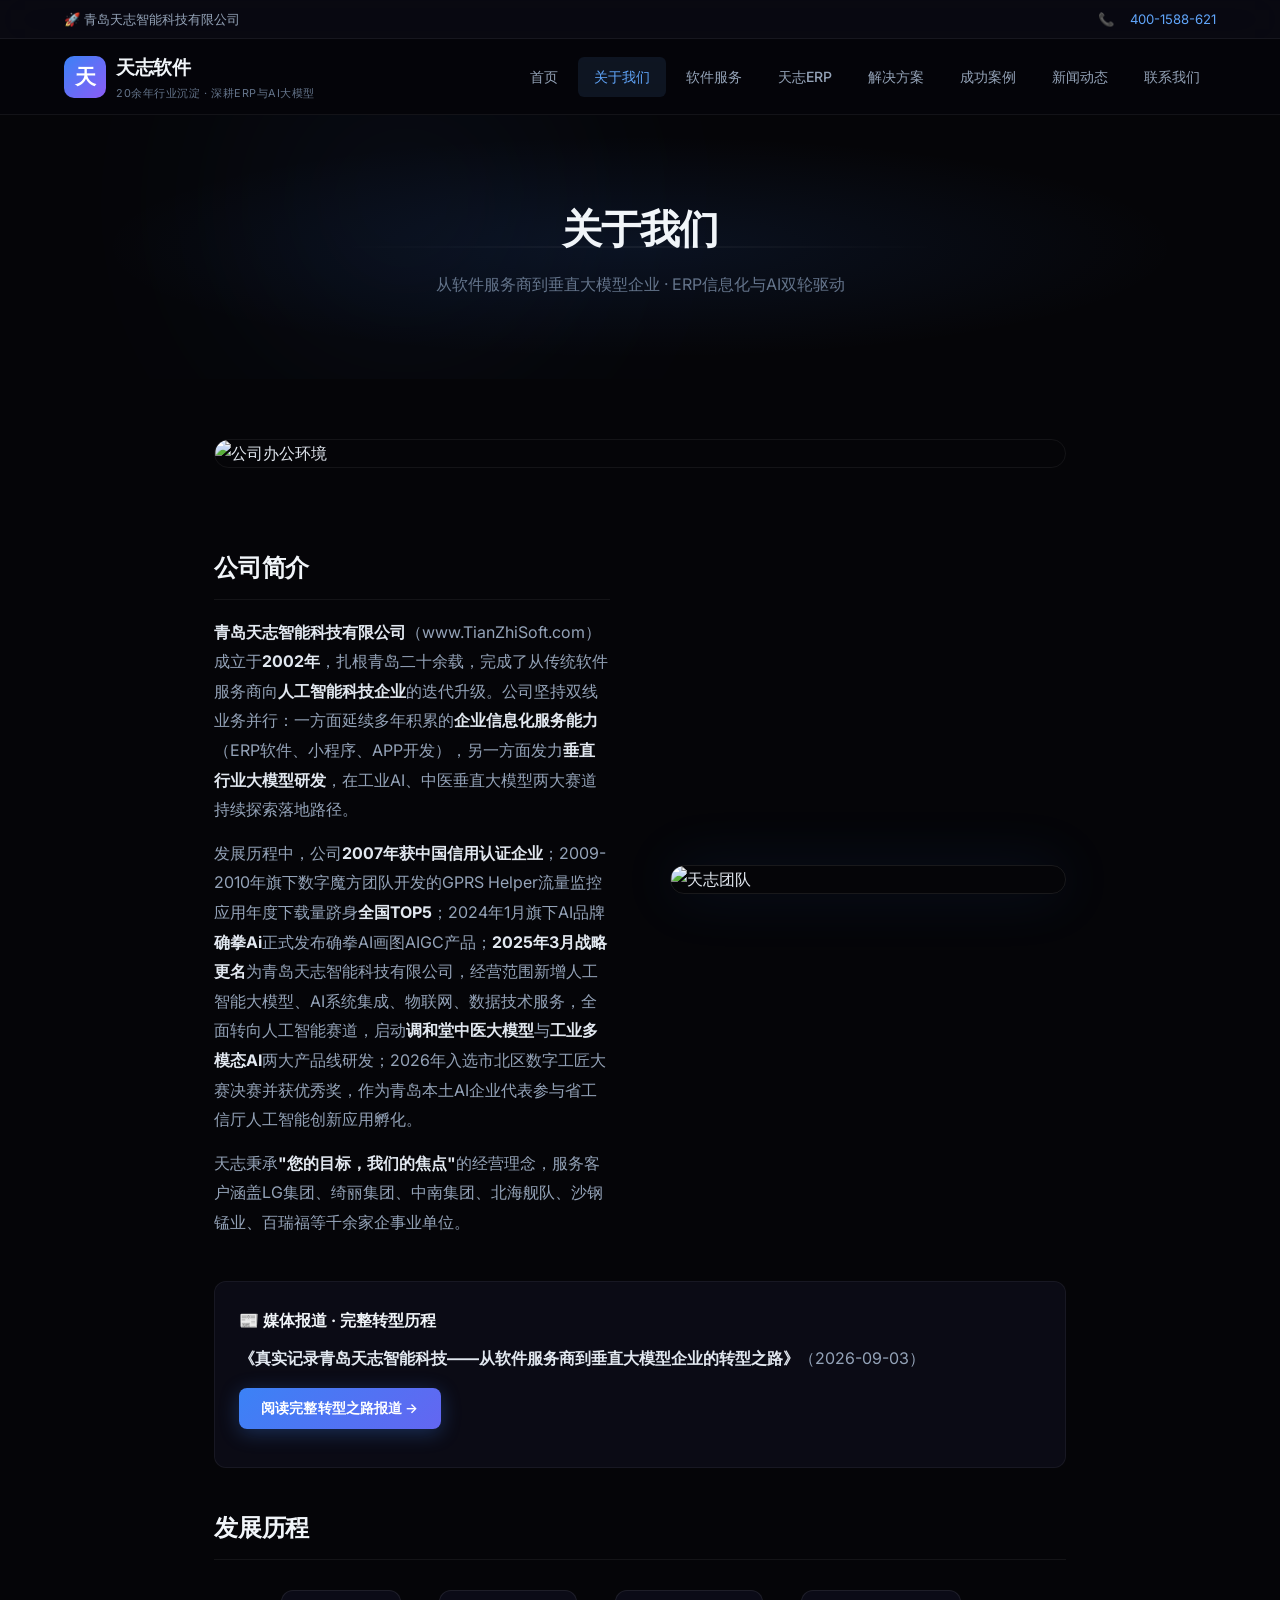
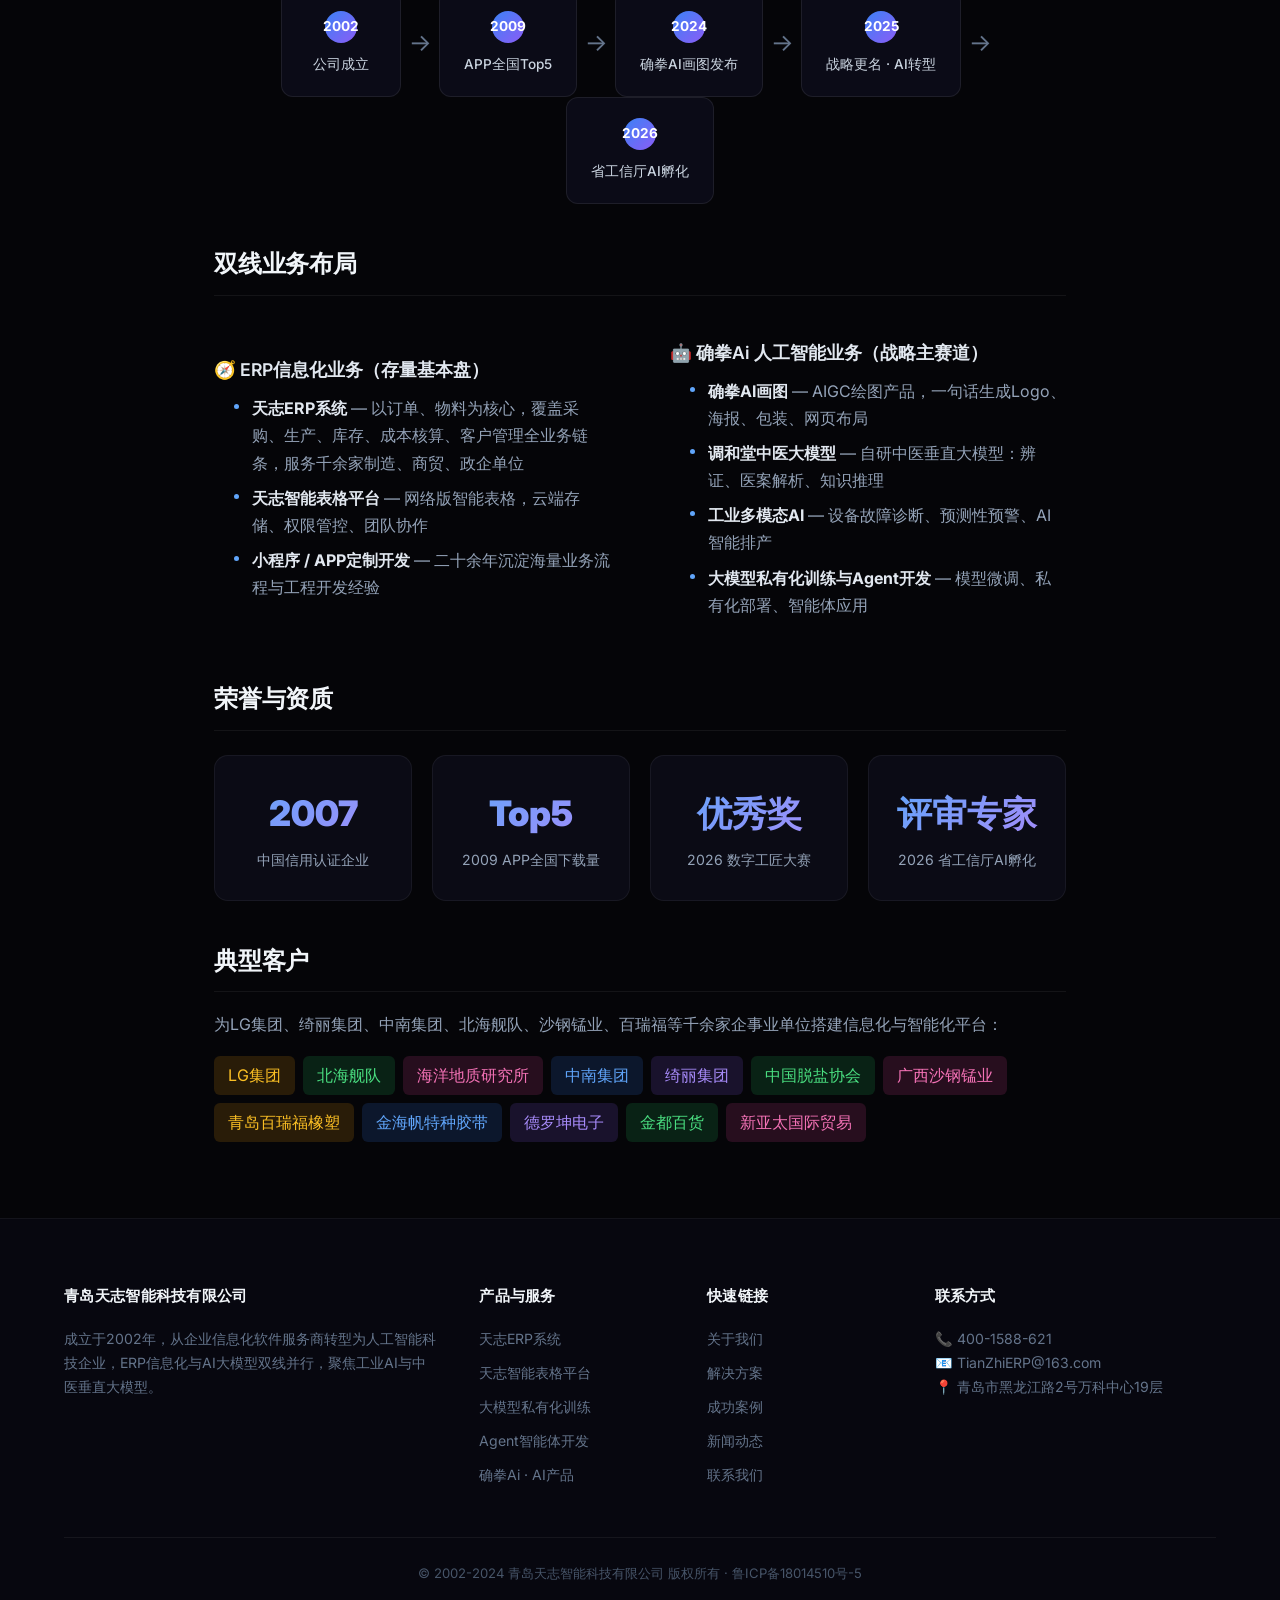
==== commit 335c69f2: "全站去除QQ客服: 联系方式只留电话+邮箱,引导电话咨询" ====
--- a/about.html
+++ b/about.html
@@ -116,7 +116,7 @@
       <div><h4>青岛天志智能科技有限公司</h4><p>成立于2002年，从企业信息化软件服务商转型为人工智能科技企业，ERP信息化与AI大模型双线并行，聚焦工业AI与中医垂直大模型。</p></div>
       <div><h4>产品与服务</h4><a href="erp.html">天志ERP系统</a><a href="software.html">天志智能表格平台</a><a href="contact.html">大模型私有化训练</a><a href="contact.html">Agent智能体开发</a><a href="cases.html">确拳Ai · AI产品</a></div>
       <div><h4>快速链接</h4><a href="about.html">关于我们</a><a href="solutions.html">解决方案</a><a href="cases.html">成功案例</a><a href="news.html">新闻动态</a><a href="contact.html">联系我们</a></div>
-      <div><h4>联系方式</h4><p>📞 400-1588-621</p><p>📧 TianZhiERP@163.com</p><p>💬 QQ: 1819988069</p><p>📍 青岛市黑龙江路2号万科中心19层</p></div>
+      <div><h4>联系方式</h4><p>📞 400-1588-621</p><p>📧 TianZhiERP@163.com</p><p>📍 青岛市黑龙江路2号万科中心19层</p></div>
     </div>
     <div class="footer-bottom">© 2002-2024 青岛天志智能科技有限公司 版权所有 · 鲁ICP备18014510号-5</div>
   </div>
